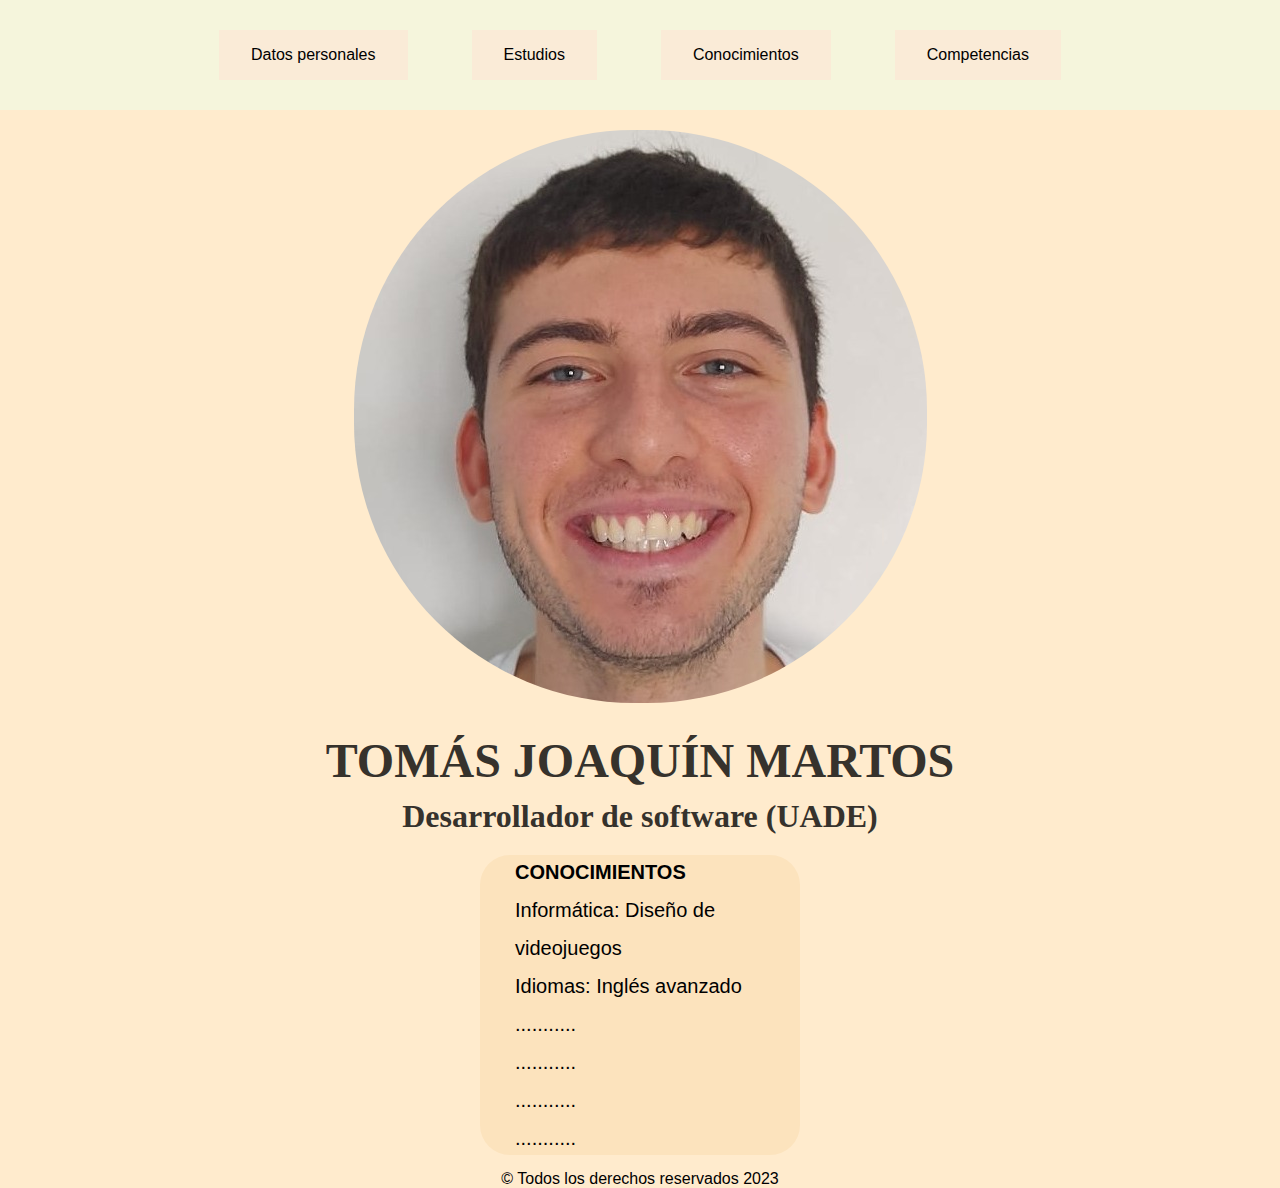
==== conocimiento.html @ 80253a92 "VOL.2" ====
<!DOCTYPE html>
<html lang="es">

<head>
	<meta charset="UTF-8">
	<meta http-equiv="X-UA-Compatible" content="IE=edge">
	<meta name="viewport" content="width=device-width, initial-scale=1.0">
	<title>CV</title>
	<link rel="stylesheet" href="styles.css">
</head>

<body>
	<header>
		<nav>
			<ul>
				<li><a href="index.html"> Datos personales</a> </li>
				<li><a href="estudios.html">Estudios</a> </li>
				<li><a href="conocimiento.html">Conocimientos</a> </li>
				<li><a href="competencias.html">Competencias</a> </li>
			</ul>
		</nav>
	</header>
	<section id="hero">
		<img src="img/foto cv.jpeg" alt="foto">
		<div class="titulos_principales">
			<h1>TOMÁS JOAQUÍN MARTOS</h1>
			<h2>Desarrollador de software (UADE)</h2>
		</div>
		<div class="mis_datos">
			<ul>
				<li><b>CONOCIMIENTOS</b></li>
				<li>Informática: Diseño de videojuegos</li>
				<li>Idiomas: Inglés avanzado</li>
				<li>...........</li>
				<li>...........</li>
				<li>...........</li>
				<li>...........</li>
			</ul>
		</div>
		<footer>
			© Todos los derechos reservados 2023
		</footer>
	</section>
	

	
</body>

</html>
---- styles.css ----
* {
    box-sizing: border-box;
    margin: 0;
    padding: 0;
}

#hero img{
    border-radius: 300px;
    max-width: 100%;
    padding: 20px;
}

#hero {
    background-color: blanchedalmond;
    display: flex;
    flex-direction: column;
    justify-content: center;
    align-items: center;  
}

#hero .titulos_principales{
    text-align: center;
    color: rgb(54, 50, 44);
}

#hero .mis_datos{
    height: 300px;
    width: 320px;
    background-color:rgb(252, 227, 189);
    border-radius: 30px;
    display: flex;
    flex-direction: column;
    justify-content: center;
    align-items: baseline;
    padding-left: 35px;
    font-size: 20px;
}

#hero .mis_datos ul li{
    list-style: none;
    line-height: 1.9;
    font-family: 'roboto', sans-serif  ;

}


section#hero h1 {
    font-size: 3rem;
}

section#hero h2 {
    font-size: 2rem;
}

header {
    top: 0;
    padding-top: 30px;
    padding-bottom: 30px;
    background-color: beige;
}

nav ul {
    display: flex;
    justify-content: center;
    list-style: none;
}

nav li {
    font-family: 'roboto', sans-serif  ;
    margin-left: 2rem;
    margin-right: 2rem;
    padding: 1rem 2rem;
    background-color: antiquewhite
}

a {
    text-decoration: none;
    color: black;
}

nav ul li a:hover {
    background-color: #CB754A;
    border-radius: 5px;
}

h1 {
    padding: 10px;
}

h2 {
    padding-bottom: 20px;
}

footer {
    padding-top: 15px;
    font-family: 'Oswald', sans-serif;}

/* responsive navigation bar */
@media (max-width:940px) {
    nav ul{
       display:contents;
       text-align: center;

    }
    
}
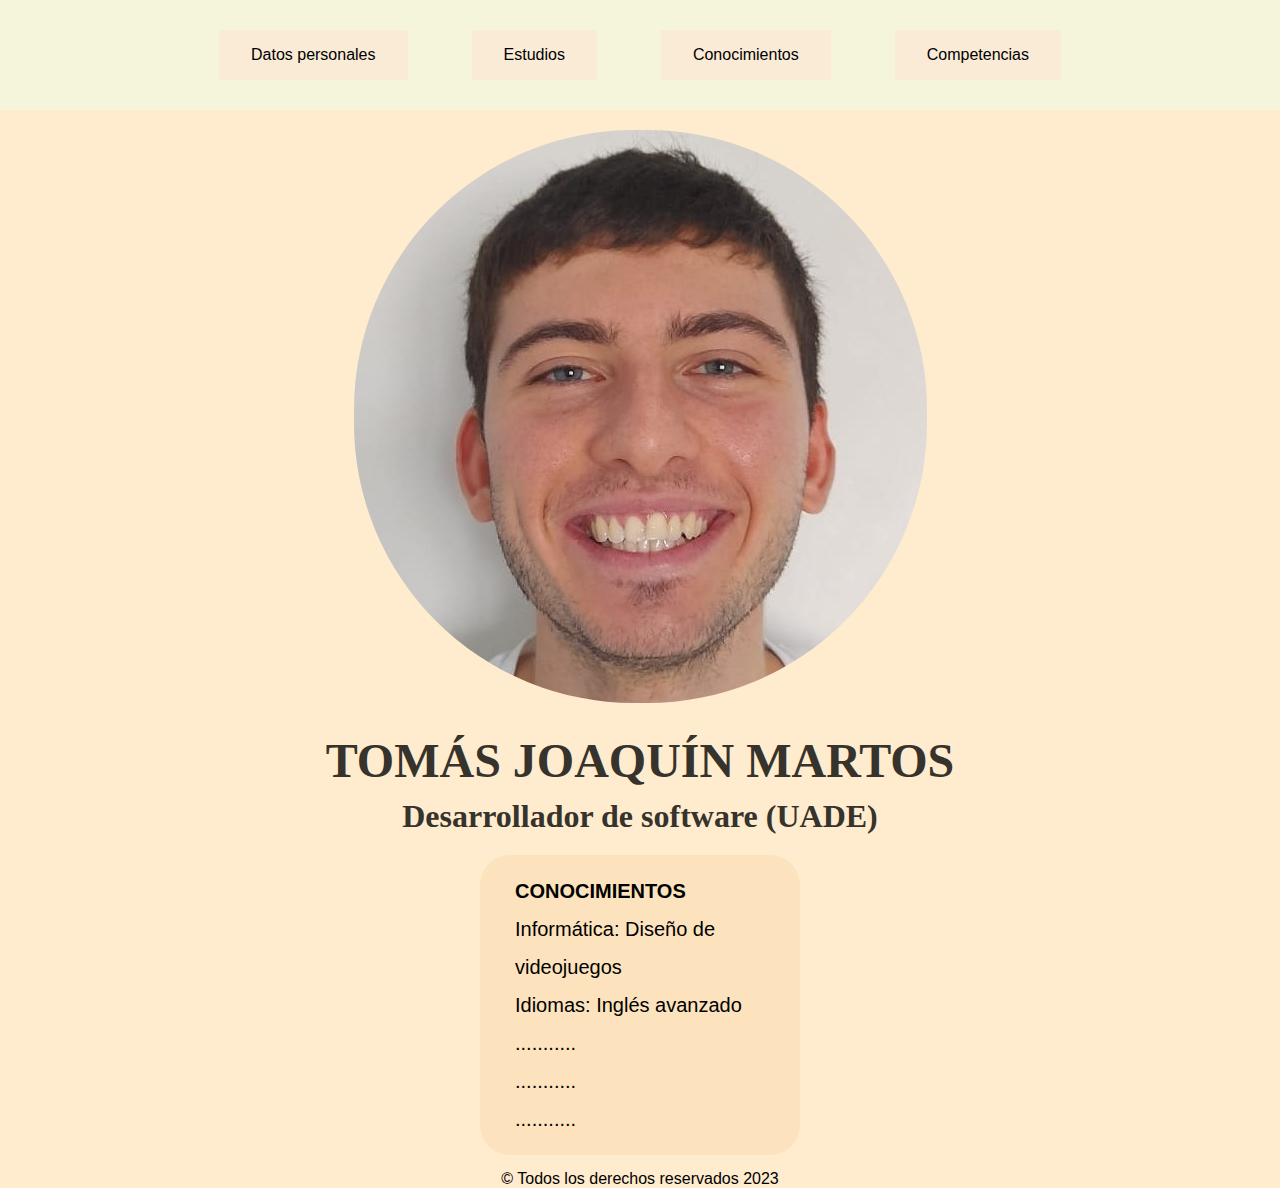
==== commit 719bd8a6: "Update conocimiento.html" ====
--- a/conocimiento.html
+++ b/conocimiento.html
@@ -34,7 +34,6 @@
 				<li>...........</li>
 				<li>...........</li>
 				<li>...........</li>
-				<li>...........</li>
 			</ul>
 		</div>
 		<footer>
